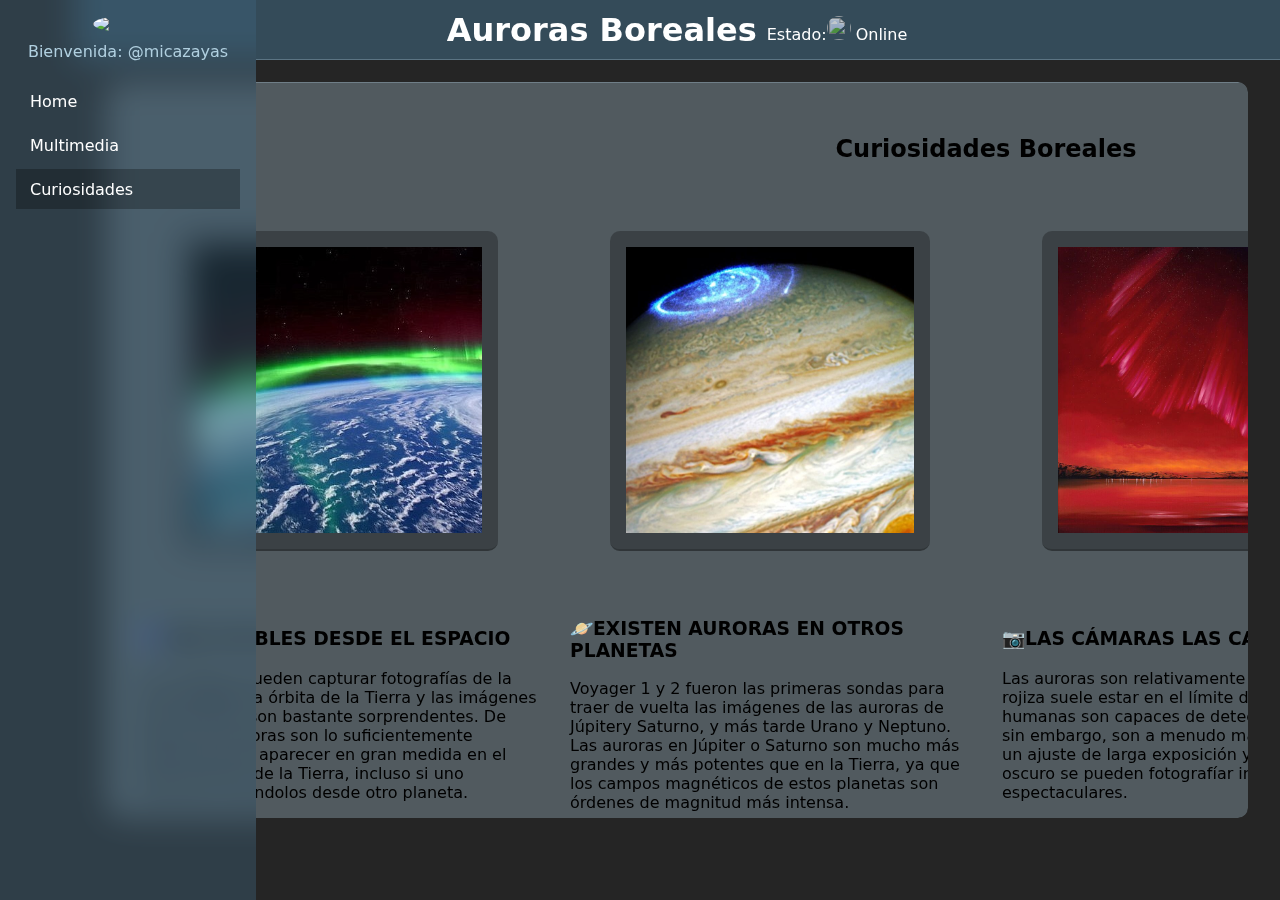
==== curiosidades.html @ 7ff3ba5e "Initial commit" ====
<!DOCTYPE html>
<html>

<head>
  <meta charset="utf-8">
  <meta name="viewport" content="width=device-width">
  <title>replit</title>
  <link rel="stylesheet" href="https://cdn.jsdelivr.net/gh/lucaburgio/iconoir@main/css/iconoir.css">
  <link href="style.css" rel="stylesheet" type="text/css" />
</head>

<body>
  <main class="container">
    <div class="menu">
      <div class="avatar">
        <img class="thumb" src="https://avatars.githubusercontent.com/u/78271925" width="60" />
        <span class="name">Bienvenida: @micazayas</span>
      </div>
      <nav class="primary">
        <a href="index.html" class="menu-item"><span class="iconoir-home-alt"></span><span class="desc">Home</span></a>
        <a href="multimedia.html" class="menu-item"><span class="iconoir-camera"></span><span class="desc">Multimedia</span></a>
        <a href="curiosidades.html" class="menu-item active"><span class="iconoir-glasses"></span><span
            class="desc">Curiosidades</span></a>
      </nav>
    </div>

    <div class="topbar">
      <h1>Auroras Boreales</h1>
      <span>Estado:<img class="gif" src="assets/ONLINE.gif" alt=""> Online
</span>
    </div>
  
    

  <div class="curiosities">
      <h2 class="curiosityTitle">Curiosidades Boreales</h2>

    <figure class="curiosity1 card"><img class="curiositiesImg" src="img/curiosidades/curiosidad1.jpg"</img></figure>
    <div class="curiosity1Text"> <h3>🌌SON VISIBLES DESDE EL ESPACIO</h3>
<p>Los satélites pueden capturar fotografías de la aurora desde la órbita de la Tierra y las imágenes que obtienen son bastante sorprendentes. De hecho, las auroras son lo suficientemente brillantes para aparecer en gran medida en el lado nocturno de la Tierra, incluso si uno estuviera mirándolos desde otro planeta.</p> </div>

    <figure class="curiosity2 card"><img class="curiositiesImg" src="img/curiosidades/curiosidad2.jpg"</img></figure>
    <div class="curiosity2Text"> <h3>🪐EXISTEN AURORAS EN OTROS PLANETAS</h3>
    <p>Voyager 1 y 2 fueron las primeras sondas para traer de vuelta las imágenes de las auroras de Júpitery Saturno, y más tarde Urano y Neptuno. Las auroras en Júpiter o Saturno son mucho más grandes y más potentes que en la Tierra, ya que los campos magnéticos de estos planetas son órdenes de magnitud más intensa.</p> </div>

    
    <figure class="curiosity3 card"><img class="curiositiesImg"src="img/curiosidades/curiosidad3.jpg"</img></figure>
        <div class="curiosity3Text"><h3>📷LAS CÁMARAS LAS CAPTAN MEJOR</h3>
        <p>Las auroras son relativamente tenues, y la luz rojiza suele estar en el límite de lo que las retinas humanas son capaces de detectar. Las cámaras, sin embargo, son a menudo más sensibles, y con un ajuste de larga exposición y un claro cielo oscuro se pueden fotografíar imágenes espectaculares.</p> </div>

    <figure class="curiosity4 card"><img class="curiositiesImg"src="img/curiosidades/curiosidad4.jpg"</img></figure>
        <div class="curiosity4Text"> <h3>🤓LOS COLORES SON PROVOCADOS POR IONES</h3>
        <p>Cuando los electrones y los protones procedentes del Sol golpean la atmósfera de la Tierra, las partículas cargadas se mueven en espiral a lo largo de las líneas del campo magnético. Estas partículas penetran la atmósfera e interactúan con los gases formando un anillo en los polos magnéticos,  produciendo las luces. </p> </div>

    </div>

  </main>
  
  <div class="video">
    <video src="https://res.cloudinary.com/dtqkhr8o9/video/upload/v1665644022/pexels_uezvrq.mp4" muted playsinline
      autoplay loop></video>
  </div>


  <script src="js/progressivechart.js"></script>
  <script src="js/script.js"></script>


</body>

</html>
---- style.css ----
/* VARIABLES */
:root {
  --font: 'Montserrat', system-ui, sans-serif;
  --max-width: 1920px;
  --i-padding: 0.6rem;
  --o-padding: 1.6rem;
  --radius: 10px;
  --max-radius: 40px;
  --c-white: #ffffff50;
  --c-lighter: #b1d0e050;
  --c-light: #b1d0e050;
  --c-medium: #6998ab60;
  --c-dark: #40688290;
  --c-darker: #40688260;
  --c-elements: #b1d0e0;
  --c-bg-elements: #0004;
  --c-card-main: #b1d0e090;
  --c-card-side: #b1d0e040;
}

* {
    box-sizing: border-box;
}

.active {
  background: var(--c-bg-elements);
  color: #b1d0e0;
}

body {
  margin: 0;
  font-family: var(--font);
  background-color: #252525;
  display: flex;
  justify-content: center;
  align-items: center;
  min-height: 100vh;
  position: relative;
}

body .video {
  position: fixed;
  left: 0;
  top: 0;
  width: 100%;
  height: 100vh;
  overflow: hidden;
  z-index: -1;
}

body .video video {/* VIDEO PARA RESPONSIVE, COBERTURA TOTAL*/
  height: 100%;
  width: 100%;
  object-fit: cover;
}

.container {
  width: 100%;
  margin: 0 auto;
  border-radius: var(--radius);
}

main {
  max-height: 100vh;
  width: 100%;
  display: grid;
  padding-left: 62px;
}

/* MENU LATERAL*/
main .menu {
  position: fixed;
  top: 0;
  left: 0;
  background-color: var(--c-darker);
  flex-direction: column;
  width: 62px;
  height: 100%;
  justify-content: space-between;
  padding: var(--i-padding);
  transition: all 0.3s ease;
  overflow: hidden;
  z-index: 2;
  backdrop-filter: blur(1rem);
}

main .menu:hover,
main .menu:active {
  width: 35%;
}

main .menu .avatar {
  display: flex;
  align-items: center;
  gap: 10px;
}

main .menu .avatar .thumb {
  border-radius: 50%;
  width: 100%;
  max-width: 40px;
}

main .menu .avatar .name {
  color: var(--c-elements);
  font-weight: 500;
  white-space: nowrap;
  opacity: 0;
  visibility: hidden;
  transition: all 0.2s ease;
}

main .menu:hover .avatar .name,
main .menu:active .avatar .name {
  opacity: 2;
  visibility: visible;
}
main .menu .primary {
  display: flex;
  flex-direction: column;
  gap: 4px;
  overflow: hidden;
}

main .menu .primary .menu-item {
  font-weight: 400;
  text-decoration: none;
  color: white;
  display: flex;
  gap: 8px;
  align-items: center;
  padding-left: 6px;
  width: 40px;
  height: 40px;
}
main .menu:hover .primary .menu-item,
main .menu:active .primary .menu-item {
  width: 100%;
}
main .menu .primary .menu-item:hover {
  background: var(--c-bg-elements);
}
main .menu .primary .menu-item span:first-child {
  font-size: 1.8rem;
}
main .menu .primary .menu-item .desc {
  opacity: 0;
  visibility: hidden;
  transition: all 0.2s ease;
}
main .menu:hover .primary .menu-item .desc,
main .menu:active .primary .menu-item .desc {
  opacity: 1;
  visibility: visible;
}

main .topbar {
  position: fixed;
  left: 0;
  top: 0;
  width: calc(100% - 62px);
  margin-left: 62px;
  height: 60px;
  z-index: 1;
  background: var(--c-dark);
  border-bottom: solid 1px var(--c-lighter);
  backdrop-filter: blur(1rem);
  padding: 0 var(--o-padding);
  display: flex;
  justify-content: center;
  gap: 10px;
  align-items: center;
  color: white;
}

.dashboard {
display: grid;
grid-template-columns: repeat(3, 1fr);
/*grid-template-rows: 1fr 2fr 3fr;*/
grid-column-gap: 0px;
grid-row-gap: 0px;
  max-height:content;
  }
  


.search { grid-area: 1 / 1 / 2 / 3;
        display: flex;
            flex-direction: column;}
.city { grid-area: 1 / 3 / 2 / 4; 
    position: relative;
    color: white;
    background: var(--c-bg-elements);
    border-radius: var(--radius);
    display: flex;
    flex-direction: row;
    gap: 10px;
    border-bottom: solid 2px #0003;
    text-align: center;
    text-transform: uppercase;
    font-size: 1.2rem;
    font-weight: bold;
    align-items: center;
    justify-content: center;
       padding: 0px;
}

.description {
  text-align: center;
  text-transform: uppercase;
  font-size: 1.2rem;
  font-weight: bold;
  
}
    
.currentKp { grid-area: 2 / 1 / 3 / 2; }
.futureKp1 { grid-area: 2 / 2 / 3 / 3; }
.kpExplanation{ grid-area: 3 / 1 / 4 / 3;}
.probability { grid-area: 2 / 3 / 3 / 4; }
.probabilityExplanation { grid-area: 3 / 3 / 4 / 4; }


.dashboard.multimedia{
display: grid;
grid-template-columns: 2fr 1fr;
grid-template-rows: 1fr;
grid-column-gap: 16px;
grid-row-gap: 0px;
  }

.camara { grid-area: 1 / 1 / 2 / 2; }
.top10 { grid-area: 1 / 2 / 2 / 3; }



.camara{
  display: grid;
  grid-template-columns: repeat(2, 1fr);
  grid-template-rows: 1fr repeat(2, 2fr);
  grid-column-gap: 0px;
  grid-row-gap: 0px;
  position: relative;
  color: white;
  padding: var(--i-padding);
  background: var(--c-bg-elements);
  border-radius: var(--radius);
  gap: 10px;
  border-bottom: solid 2px #0003;
  text-align: center;
}

.camaraTitle { grid-area: 1 / 1 / 2 / 3;
  margin: auto;}
.cameraOne { grid-area: 2 / 1 / 3 / 2; }
.cameraTwo { grid-area: 2 / 2 / 3 / 3; }
.cameraThree { grid-area: 3 / 1 / 4 / 2; }
.cameraFour { grid-area: 3 / 2 / 4 / 3; }


.kpExplanation__text{ 
  padding: 0rem 1rem 0rem 1rem;
}

main .dashboard {
  border-top: solid 1px var(--c-lighter);
  background-color: var(--c-light);
  backdrop-filter: blur(6px);
  padding: var(--o-padding);
  grid-gap: 1rem;
  position: relative;
  overflow: overlay;
}

main .dashboard .cardcolumn {
  display: flex;
  flex-direction: column;
  gap: var(--o-padding);
  align-self: baseline;
}
main .dashboard .cardcolumn .card .content {
  font-size: 0.9rem;
}

main .dashboard .card .content {
  font-size: 1rem;
  text-transform: uppercase;
  font-weight: bold;
}

main .side {
  margin-top: 60px;
  background-color: var(--c-medium);
  backdrop-filter: blur(6px);
  padding: var(--o-padding);
  display: grid;
  gap: var(--o-padding);
  overflow: overlay;
  order: 0;
}

main .dashboard .card,
main .side .card {
  position: relative;
  color: white;
  padding: var(--i-padding);
  background: var(--c-bg-elements);
  border-radius: var(--radius);
  display: flex;
  flex-direction: column;
  gap: 10px;
  border-bottom: solid 2px #0003;
  text-align: center;
}

main .side .weather .content {
  position: relative;
  font-size: 1rem;
  font-weight: 600;
  min-height: 180px;
  display: flex;
  align-items: center;
  justify-content: center;
  text-shadow: 1px 3px 0px #0008;
}

@media (min-width: 1024px) {
  :root {
    --i-padding: 1rem;
    --o-padding: 2rem;
  }

  .container {
    margin: var(--o-padding);
    overflow: hidden;
  }

  main {
    min-height: 500px;
    max-height: calc(100vh - (2 * var(--o-padding)));
    border-radius: var(--radius);
    grid-template-columns: 2fr 1fr;
    padding-left: 74px;
  }
  
  main .menu {
    width: 74px;
    position: absolute;
  }

  main .menu:hover,
  main .menu:active {
  width: 20%;
}
  main .menu .avatar {
    flex-wrap: wrap;
    justify-content: center;
    margin-bottom: 10px;
    padding-bottom: 10px;
  }

  main .menu .avatar .thumb {
    max-width: 70px;
  }

.sideList{
  display: flex;
  list-style-type: none;
}
  
.sideMenu{
  display: flex;
  color:white;
    list-style-type: none;

  }

ul li.sideMenu {
display: flex;
}

  main .topbar {
    position: absolute;
    width: calc(100% - 74px);
    margin-left: 74px;
  }

  main .dashboard {
    margin-top: 60px;
    border-top: unset;
    /*height: calc(100vh - (2 * var(--o-padding)) - 60px);*/
    max-height: content;

    grid-template-columns: repeat(3, 1fr);
  }

  main .side {
    order: 0;
    height: calc(100vh - (2 * var(--o-padding)) - 60px);
    border-top: unset;
    margin-top: 60px;
  }
}

.cityName {
font-size: 1.rem;
  text-transform: uppercase;
  }

 /*
.cloud{
  display: flex;
  align-items: center;
}
*/

.kpIntro {
display: flex;
max-height: content;
}

.kp {
  display: flex;
  flex-wrap: wrap;
  justify-content: space-evenly;
  margin-bottom: 1rem;
}
.kp > div {
  display: flex;
border-radius: 16px;
  text-align: center;
  align-items: center;
  justify-content: center;
  color: black;
  padding: 1rem;
  width: 18%;
  font-size: 1rem;
    margin-top: 2rem;
}

.kp0 { background: #b5b5b5;}
.kp1 { background: #70CF97;}
.kp2 { background: #70CF97;}
.kp3 { background: #70CF97;}
.kp4 { background: #EACF42;}
.kp5 { background: #FA7C22;}
.kp6 { background: #FA7C22;}
.kp7 { background: #FF0000;}
.kp8 { background: #FF0000;}
.kp9 { background: #FF0000;}

.probabilityExplanation ul li{
  text-align: left;
}

.gif{
  border-radius: 100%;
  opacity: 0.7;
  width: 24px;
  height: 24px;
}

.curiosities{
display: grid;
grid-template-columns: repeat(4, 1fr);
grid-template-rows: 0.5fr repeat(3, 1fr);
grid-column-gap: 0px;
grid-row-gap: 0px;
  border-top: solid 1px var(--c-lighter);
  background-color: var(--c-light);
  backdrop-filter: blur(6px);
  padding: var(--o-padding);
  grid-gap: var(--o-padding);
  position: relative;
  overflow: overlay;
  border-radius: 16px;
  height: calc(100vh - (2 * var(--o-padding)) - 100px);
  width: calc(95vw - 45px );
  justify-items: center;
  align-items: center;
}




.curiosityTitle { grid-area: 1 / 1 / 2 / 5; }
.curiosity1 { grid-area: 2 / 1 / 4 / 2; }
.curiosity1Text { grid-area: 4 / 1 / 5 / 2; }
.curiosity2 { grid-area: 2 / 2 / 4 / 3; }
.curiosity2Text{ grid-area: 4 / 2 / 5 / 3; }
.curiosity3 { grid-area: 2 / 3 / 4 / 4; }
.curiosity3Text { grid-area: 4 / 3 / 5 / 4; }
.curiosity4 { grid-area: 2 / 4 / 4 / 5; }
.curiosity4Text  { grid-area: 4 / 4 / 5 / 5; }


.curiosities > figure {
  position: relative;
  color: white;
  padding: var(--i-padding);
  background: var(--c-bg-elements);
  border-radius: var(--radius);
  border-bottom: solid 2px #0003;
  text-align: center;
  height: 20rem;
  width: 20rem;
}

.curiositiesImg{

height: 100%;
    object-fit: cover;
    width: 100%;
}



.bar {
    margin-right: unset;
    order: -1;
    width: 64%;
    border-radius: var(--radius);
    cursor: default;
        height: 3rem;
  background:  #ffffff ;
  opacity:80%;

}

.btn.btn-secondary{
    margin-right: unset;
    order: -1;
    width: 35%; 
    height: 3rem;
    border-radius: var(--radius);
    cursor: default;
    background: #d71d68;
    border:none;
    color: white;
    font-family: var(--font);
    text-transform: uppercase;
    font-size: 1.2rem;
    font-weight: bold;
}

#errorCiudad{
  color: white;
}
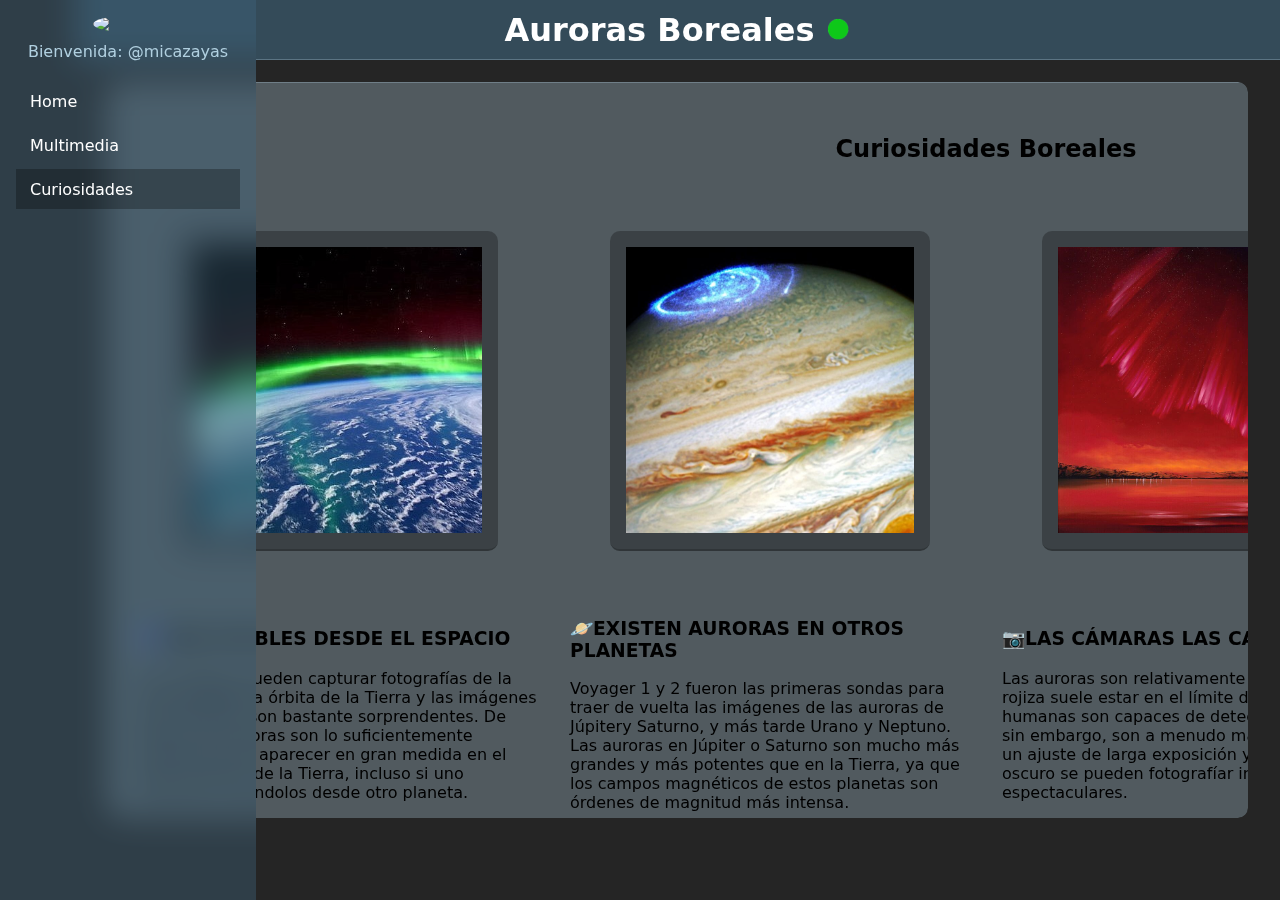
==== commit 3212eefd: "agrega estado online y offline a la navegacion - prueba" ====
--- a/curiosidades.html
+++ b/curiosidades.html
@@ -1,4 +1,3 @@
-
 <!DOCTYPE html>
 <html>
 
@@ -19,44 +18,60 @@
       </div>
       <nav class="primary">
         <a href="index.html" class="menu-item"><span class="iconoir-home-alt"></span><span class="desc">Home</span></a>
-        <a href="multimedia.html" class="menu-item"><span class="iconoir-camera"></span><span class="desc">Multimedia</span></a>
+        <a href="multimedia.html" class="menu-item"><span class="iconoir-camera"></span><span
+            class="desc">Multimedia</span></a>
         <a href="curiosidades.html" class="menu-item active"><span class="iconoir-glasses"></span><span
             class="desc">Curiosidades</span></a>
       </nav>
     </div>
 
     <div class="topbar">
-      <h1>Auroras Boreales</h1>
-      <span>Estado:<img class="gif" src="assets/ONLINE.gif" alt=""> Online
-</span>
+      <h1>Auroras Boreales <span id="estado"></span>
+
     </div>
-  
-    
 
-  <div class="curiosities">
+
+
+    <div class="curiosities">
       <h2 class="curiosityTitle">Curiosidades Boreales</h2>
 
-    <figure class="curiosity1 card"><img class="curiositiesImg" src="img/curiosidades/curiosidad1.jpg"</img></figure>
-    <div class="curiosity1Text"> <h3>🌌SON VISIBLES DESDE EL ESPACIO</h3>
-<p>Los satélites pueden capturar fotografías de la aurora desde la órbita de la Tierra y las imágenes que obtienen son bastante sorprendentes. De hecho, las auroras son lo suficientemente brillantes para aparecer en gran medida en el lado nocturno de la Tierra, incluso si uno estuviera mirándolos desde otro planeta.</p> </div>
+      <figure class="curiosity1 card"><img class="curiositiesImg" src="img/curiosidades/curiosidad1.jpg" </img></figure>
+      <div class="curiosity1Text">
+        <h3>🌌SON VISIBLES DESDE EL ESPACIO</h3>
+        <p>Los satélites pueden capturar fotografías de la aurora desde la órbita de la Tierra y las imágenes que
+          obtienen son bastante sorprendentes. De hecho, las auroras son lo suficientemente brillantes para aparecer en
+          gran medida en el lado nocturno de la Tierra, incluso si uno estuviera mirándolos desde otro planeta.</p>
+      </div>
 
-    <figure class="curiosity2 card"><img class="curiositiesImg" src="img/curiosidades/curiosidad2.jpg"</img></figure>
-    <div class="curiosity2Text"> <h3>🪐EXISTEN AURORAS EN OTROS PLANETAS</h3>
-    <p>Voyager 1 y 2 fueron las primeras sondas para traer de vuelta las imágenes de las auroras de Júpitery Saturno, y más tarde Urano y Neptuno. Las auroras en Júpiter o Saturno son mucho más grandes y más potentes que en la Tierra, ya que los campos magnéticos de estos planetas son órdenes de magnitud más intensa.</p> </div>
+      <figure class="curiosity2 card"><img class="curiositiesImg" src="img/curiosidades/curiosidad2.jpg" </img></figure>
+      <div class="curiosity2Text">
+        <h3>🪐EXISTEN AURORAS EN OTROS PLANETAS</h3>
+        <p>Voyager 1 y 2 fueron las primeras sondas para traer de vuelta las imágenes de las auroras de Júpitery
+          Saturno, y más tarde Urano y Neptuno. Las auroras en Júpiter o Saturno son mucho más grandes y más potentes
+          que en la Tierra, ya que los campos magnéticos de estos planetas son órdenes de magnitud más intensa.</p>
+      </div>
 
-    
-    <figure class="curiosity3 card"><img class="curiositiesImg"src="img/curiosidades/curiosidad3.jpg"</img></figure>
-        <div class="curiosity3Text"><h3>📷LAS CÁMARAS LAS CAPTAN MEJOR</h3>
-        <p>Las auroras son relativamente tenues, y la luz rojiza suele estar en el límite de lo que las retinas humanas son capaces de detectar. Las cámaras, sin embargo, son a menudo más sensibles, y con un ajuste de larga exposición y un claro cielo oscuro se pueden fotografíar imágenes espectaculares.</p> </div>
 
-    <figure class="curiosity4 card"><img class="curiositiesImg"src="img/curiosidades/curiosidad4.jpg"</img></figure>
-        <div class="curiosity4Text"> <h3>🤓LOS COLORES SON PROVOCADOS POR IONES</h3>
-        <p>Cuando los electrones y los protones procedentes del Sol golpean la atmósfera de la Tierra, las partículas cargadas se mueven en espiral a lo largo de las líneas del campo magnético. Estas partículas penetran la atmósfera e interactúan con los gases formando un anillo en los polos magnéticos,  produciendo las luces. </p> </div>
+      <figure class="curiosity3 card"><img class="curiositiesImg" src="img/curiosidades/curiosidad3.jpg" </img></figure>
+      <div class="curiosity3Text">
+        <h3>📷LAS CÁMARAS LAS CAPTAN MEJOR</h3>
+        <p>Las auroras son relativamente tenues, y la luz rojiza suele estar en el límite de lo que las retinas humanas
+          son capaces de detectar. Las cámaras, sin embargo, son a menudo más sensibles, y con un ajuste de larga
+          exposición y un claro cielo oscuro se pueden fotografíar imágenes espectaculares.</p>
+      </div>
+
+      <figure class="curiosity4 card"><img class="curiositiesImg" src="img/curiosidades/curiosidad4.jpg" </img></figure>
+      <div class="curiosity4Text">
+        <h3>🤓LOS COLORES SON PROVOCADOS POR IONES</h3>
+        <p>Cuando los electrones y los protones procedentes del Sol golpean la atmósfera de la Tierra, las partículas
+          cargadas se mueven en espiral a lo largo de las líneas del campo magnético. Estas partículas penetran la
+          atmósfera e interactúan con los gases formando un anillo en los polos magnéticos, produciendo las luces. </p>
+      </div>
 
     </div>
 
   </main>
-  
+
   <div class="video">
     <video src="https://res.cloudinary.com/dtqkhr8o9/video/upload/v1665644022/pexels_uezvrq.mp4" muted playsinline
       autoplay loop></video>
@@ -64,7 +79,8 @@
 
 
   <script src="js/progressivechart.js"></script>
-  <script src="js/script.js"></script>
+  <script src="./js/mainServiceWorker.js"></script>
+
 
 
 </body>
